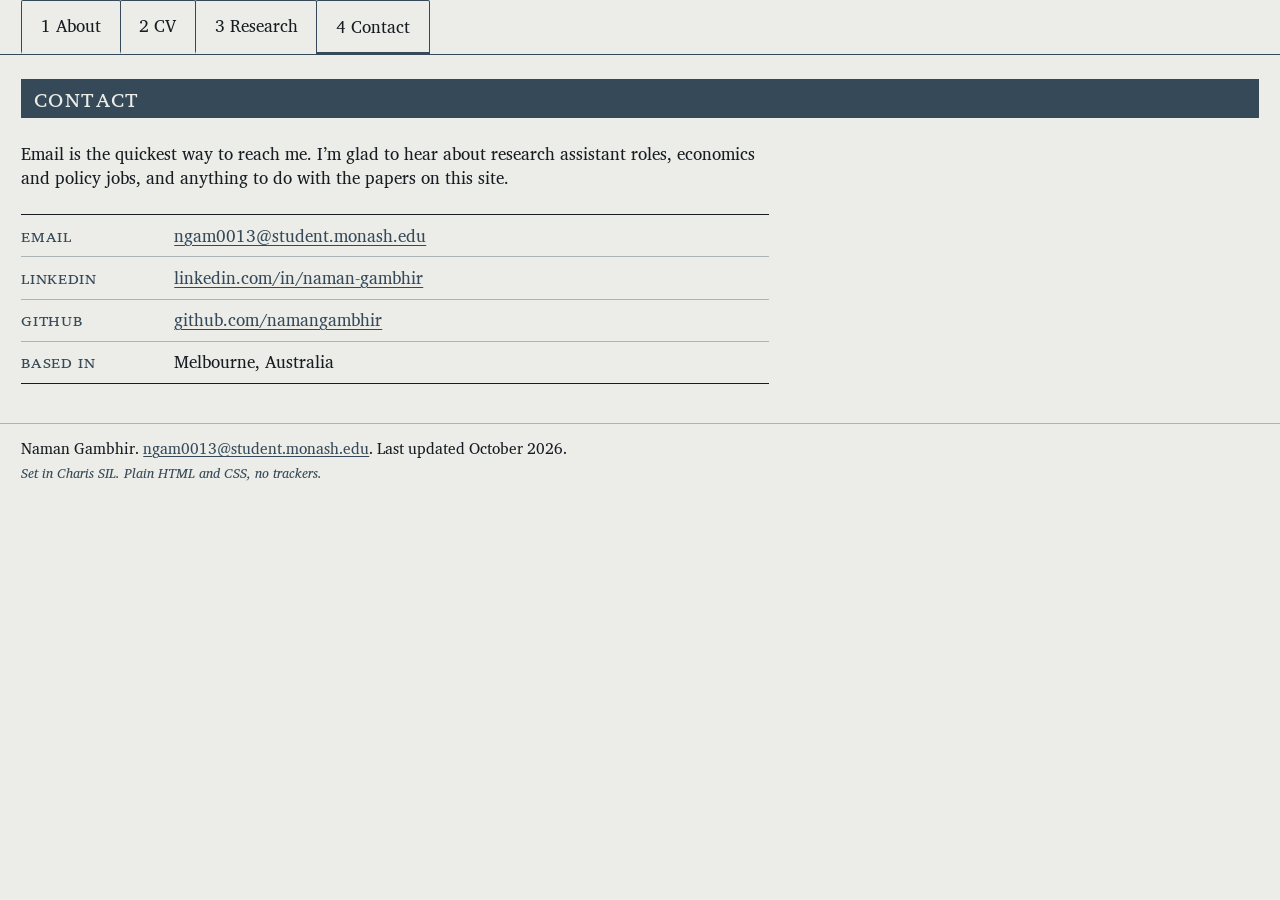
==== contact.html @ 35478369 "Add contact page, Devanagari name intro, and CV updates" ====
<!DOCTYPE html>
<html lang="en-AU">
<head>
  <meta charset="utf-8">
  <meta name="viewport" content="width=device-width, initial-scale=1">
  <title>Contact | Naman Gambhir</title>
  <meta name="description" content="How to reach Naman Gambhir, Master of Economics student at Monash University.">
  <meta name="color-scheme" content="light dark">
  <meta property="og:type" content="website">
  <meta property="og:title" content="Contact | Naman Gambhir">
  <meta property="og:description" content="How to reach Naman Gambhir, Master of Economics student at Monash University.">
  <meta property="og:locale" content="en_AU">
  <link rel="icon" href="assets/img/favicon.svg" type="image/svg+xml">
  <link rel="preconnect" href="https://fonts.googleapis.com">
  <link rel="preconnect" href="https://fonts.gstatic.com" crossorigin>
  <link rel="stylesheet" href="https://fonts.googleapis.com/css2?family=Charis+SIL:ital,wght@0,400;0,700;1,400&amp;display=swap">
  <link rel="stylesheet" href="assets/css/base.css">
  <link rel="stylesheet" href="assets/css/offprint.css">
</head>
<body>
  <a class="skip-link" href="#main">Skip to content</a>

  <header class="site-header">
    <nav aria-label="Sections">
      <ul class="tabs">
        <li><a href="index.html">1 About</a></li>
        <li><a href="cv.html">2 CV</a></li>
        <li><a href="research.html">3 Research</a></li>
        <li><a href="contact.html" aria-current="page">4 Contact</a></li>
      </ul>
    </nav>
  </header>

  <main id="main">
    <h1 class="series-band">Contact</h1>

    <p class="contact-lede">Email is the quickest way to reach me. I&rsquo;m glad to hear about research assistant roles, economics and policy jobs, and anything to do with the papers on this site.</p>

    <!-- To add a row (SSRN, for example), copy one <div> ... </div> block.
         External links open in a new tab: keep target="_blank" rel="noopener". -->
    <dl class="contact-list">
      <div>
        <dt>Email</dt>
        <dd><a href="mailto:ngam0013@student.monash.edu">ngam0013@student.monash.edu</a></dd>
      </div>
      <div>
        <dt>LinkedIn</dt>
        <dd><a href="https://www.linkedin.com/in/naman-gambhir/" target="_blank" rel="noopener">linkedin.com/in/naman-gambhir</a></dd>
      </div>
      <div>
        <dt>GitHub</dt>
        <dd><a href="https://github.com/namangambhir" target="_blank" rel="noopener">github.com/namangambhir</a></dd>
      </div>
      <!-- TODO: add once the SSRN author page exists:
      <div>
        <dt>SSRN</dt>
        <dd><a href="[SSRN AUTHOR PAGE URL]" target="_blank" rel="noopener">SSRN author page</a></dd>
      </div>
      -->
      <div>
        <dt>Based in</dt>
        <dd>Melbourne, Australia</dd>
      </div>
    </dl>
  </main>

  <footer class="site-footer">
    <p>Naman Gambhir. <a href="mailto:ngam0013@student.monash.edu">ngam0013@student.monash.edu</a>. Last updated October 2026.</p>
    <p class="colophon">Set in Charis SIL. Plain HTML and CSS, no trackers.</p>
  </footer>
</body>
</html>
---- assets/css/base.css ----
/* ==========================================================================
   base.css
   Tokens, typography, shared layout. Edit colours, fonts and spacing here.
   ========================================================================== */

:root {
  /* Palette. Each colour has one job (see EDITING.md). */
  --paper-offprint: #ECEDE8;               /* page background */
  --ink:            #171C22;               /* body text */
  --slate:          #364958;               /* structure: tab indicator, band, rules, links */
  --red-ink:        #C23B22;               /* focus outline */
  --rule:           rgba(54, 73, 88, 0.35);/* light rules between rows and items */

  /* Roles, so dark mode can swap them in one place */
  --surface:    var(--paper-offprint);
  --text:       var(--ink);
  --on-slate:   var(--paper-offprint);     /* text on slate fills */

  /* Fonts */
  --font-serif: "Charter", "Charis SIL", Georgia, serif;

  /* Type and spacing */
  --base-size:  17px;
  --measure:    65ch;
  --content:    78rem;                     /* full width of a page's content column */
  --prose:      75ch;                      /* running prose (abstracts, notes) caps here */
  --prose-wide: 85ch;                      /* prose set without hyphens, so it needs the extra room */
  --nav-h:      3.25rem;
  --gutter:     1.25rem;
  --edge:       0rem;                      /* extra left gutter, if ever needed */
  --space-1:    0.25rem;
  --space-2:    0.5rem;
  --space-3:    0.85rem;
  --space-4:    1.4rem;
  --space-5:    2.3rem;

  /* Motion */
  --dur:        100ms;
  --ease:       cubic-bezier(0, 0, 0.2, 1);
}

/* Dark mode: same hues, lightened where they carry text or UI. */
@media (prefers-color-scheme: dark) {
  :root:not([data-theme="light"]) {
    --surface:      var(--ink);
    --text:         var(--paper-offprint);
    --slate:        #9DB8CA;
    --red-ink:      #E2745E;
    --rule:         rgba(157, 184, 202, 0.35);
    --on-slate:     var(--ink);
  }
}
:root[data-theme="dark"] {
  --surface:      var(--ink);
  --text:         var(--paper-offprint);
  --slate:        #9DB8CA;
  --red-ink:      #E2745E;
  --rule:         rgba(157, 184, 202, 0.35);
  --on-slate:     var(--ink);
}

/* ---------- Reset ---------- */
*, *::before, *::after { box-sizing: border-box; }

html {
  font-size: var(--base-size);
  -webkit-text-size-adjust: 100%;
  text-size-adjust: 100%;
}

body {
  margin: 0;
  background: var(--surface);
  color: var(--text);
  font-family: var(--font-serif);
  line-height: 1.42;
  font-variant-numeric: oldstyle-nums;
  font-feature-settings: "onum" 1;
  hyphens: auto;
  -webkit-hyphens: auto;
  overflow-wrap: break-word;
}

img { max-width: 100%; height: auto; }

/* ---------- Text selection: slate, like a highlighter in the margin ---------- */
::selection { background: var(--slate); color: var(--on-slate); }

/* ---------- Links and focus ---------- */
a {
  color: var(--slate);
  text-decoration-thickness: 1px;
  text-underline-offset: 0.15em;
  transition: color var(--dur) var(--ease);
}
a:hover { text-decoration-thickness: 2px; }

:focus-visible {
  outline: 2px solid var(--red-ink);
  outline-offset: 2px;
}

.skip-link {
  position: absolute;
  left: var(--space-2);
  top: -4rem;
  padding: var(--space-1) var(--space-2);
  background: var(--surface);
  color: var(--text);
  border: 1px solid var(--slate);
  z-index: 100;
}
.skip-link:focus { top: var(--space-2); }

.sr-only {
  position: absolute;
  width: 1px;
  height: 1px;
  margin: -1px;
  padding: 0;
  overflow: hidden;
  clip: rect(0, 0, 0, 0);
  white-space: nowrap;
  border: 0;
}

/* ---------- Sheet tabs (navigation) ---------- */
.site-header {
  position: sticky;
  top: 0;
  z-index: 30;
  background: var(--surface);
}

/* The horizontal rule belongs to the tab strip itself, so the tabs' vertical
   borders land exactly on it with no sub-pixel gap. */
.tabs {
  display: flex;
  align-items: stretch;
  height: var(--nav-h);
  margin: 0;
  padding: 0 var(--gutter) 0 calc(var(--gutter) + var(--edge));
  border-bottom: 1px solid var(--slate);
  list-style: none;
}

.tabs li { display: flex; }

/* Pull each tab onto its neighbour so a shared edge draws as one line, not two */
.tabs li + li { margin-left: -1px; }

.tabs a {
  position: relative;
  display: flex;
  align-items: center;
  padding: 0 1.1rem;
  border: 1px solid var(--slate);
  border-bottom: 3px solid transparent;
  border-radius: 2px 2px 0 0;
  background: var(--surface);
  color: var(--text);
  text-decoration: none;
  white-space: nowrap;
  font-variant-numeric: lining-nums tabular-nums;
  font-feature-settings: "lnum" 1, "tnum" 1;
  transition: background-color var(--dur) var(--ease);
}
.tabs a:hover { background: var(--rule); }

/* The active tab is marked by a thick rule underneath it, sitting on top of
   the strip's own 1px rule. */
.tabs a[aria-current="page"] {
  z-index: 1;
  margin-bottom: -1px;
  border-bottom-color: var(--slate);
}
.tabs a:focus-visible { outline-offset: -4px; z-index: 2; }

/* ---------- Page layout ---------- */
main {
  counter-reset: section;
  padding: var(--space-4) var(--gutter) var(--space-5) calc(var(--gutter) + var(--edge));
}

.column { max-width: var(--measure); }

.site-footer {
  padding: var(--space-3) var(--gutter) 3.5rem calc(var(--gutter) + var(--edge));
  border-top: 1px solid var(--rule);
  font-size: 0.9rem;
}
.site-footer p { margin: 0; text-indent: 0; }

/* ---------- Headings ---------- */
h1, h2, h3 {
  margin: 0;
  font-weight: 400;
  font-variant-caps: all-small-caps;
  letter-spacing: 0.04em;
  line-height: 1.2;
}
h1 { font-size: 1.35rem; }
h2 { font-size: 1.15rem; margin-bottom: var(--space-2); }
h3 { font-size: 1.05rem; }

main h2::before {
  counter-increment: section;
  content: counter(section) ". ";
  font-variant-numeric: lining-nums;
  font-feature-settings: "lnum" 1;
}

/* ---------- Prose ---------- */
.prose p {
  margin: 0;
  text-indent: 1.5em;
  text-align: justify;
}
.prose :is(h1, h2, h3) + p,
.prose p:first-child { text-indent: 0; }

/* ---------- Tables: lining tabular figures ---------- */
table {
  font-variant-numeric: lining-nums tabular-nums;
  font-feature-settings: "lnum" 1, "tnum" 1;
}

/* ---------- Motion ---------- */
@media (prefers-reduced-motion: reduce) {
  *, *::before, *::after {
    transition: none !important;
    animation: none !important;
    scroll-behavior: auto !important;
  }
}

/* ---------- Small screens ---------- */
@media (max-width: 767px) {
  :root { --gutter: 1rem; }
  .tabs li { flex: 1 1 auto; }
  .tabs a {
    flex: 1;
    justify-content: center;
    padding: 0 0.4rem;
    font-size: 0.95rem;
  }
  .prose p { text-align: left; }
}

/* ---------- Print ----------
   Any page prints as plain ink on white: no tabs, no buttons, no colophon.
   The CV page is the one that matters here; Ctrl+P gives a clean CV. */
@media print {
  :root {
    --surface: #fff;
    --text: #000;
    --slate: #333;
    --rule: #bbb;
    --on-slate: #000;
    --base-size: 10.5pt;
  }
  @page { margin: 16mm 15mm; }
  .site-header, .skip-link, .hero-actions, .colophon, .redact-bar,
  .fig-readout, .abstract-toggle, .copy-bib { display: none !important; }
  .reveal-pending { opacity: 1 !important; }
  main, .site-footer { padding-left: 0; padding-right: 0; }
  .series-band { background: none; color: #000; padding: 0; border-bottom: 2px solid #000; }
  a { color: inherit; text-decoration: none; }
  .cv tbody tr, figure { break-inside: avoid; }
  html .cv-group { margin-top: 1.2rem; }
  html .cv .col-date { width: 8rem; }
  html .cv .col-place { width: 6rem; }
  html .cv .col-fig { width: 8.5rem; }
  html .cv-main p, html .cv-main ul { max-width: none; }
  html .cv th, html .cv td { padding-top: 0.35rem; padding-bottom: 0.35rem; }
  h2 { break-after: avoid; }
  .abstract > p { display: block !important; }
}
---- assets/css/offprint.css ----
/* ==========================================================================
   offprint.css
   Every page: About, CV, Research and Contact. The journal offprint world,
   ink on cool paper. The CV is set like a results table in a paper.
   ========================================================================== */

/* ---------- Series band ---------- */
/* The page's h1, set as the slate band at the top of a working-paper series */
.series-band {
  max-width: var(--content);
  margin-bottom: var(--space-4);
  padding: 0.35rem 0.75rem;
  background: var(--slate);
  color: var(--on-slate);
  letter-spacing: 0.06em;
}

/* ---------- Groups of items ---------- */
/* The group runs the full content width, so the band, headings, titles and
   link rows line up with it. Running prose inside is pulled back to --prose
   on its own, because a 60rem line of body text is too long to read. */
.offprint-group {
  max-width: var(--content);
  margin-top: var(--space-5);
}
.offprint-group:first-of-type { margin-top: 0; }

.offprint-group > h2 {
  padding-bottom: var(--space-1);
  border-bottom: 1px solid var(--slate);
}

/* ---------- One item ---------- */
.item {
  margin-top: var(--space-4);
  padding-top: var(--space-3);
  border-top: 1px solid var(--rule);
}
.item:first-of-type {
  margin-top: var(--space-3);
  padding-top: 0;
  border-top: 0;
}

/* Titles are content, not section headings, so they stay in normal case */
.item-title {
  margin: 0;
  font-size: 1.05rem;
  font-variant-caps: normal;
  letter-spacing: 0;
  line-height: 1.3;
}

.item-authors {
  margin: var(--space-1) 0 0;
  font-variant-caps: all-small-caps;
  letter-spacing: 0.04em;
  text-indent: 0;
}

.item-status {
  margin: 0;
  font-style: italic;
  text-indent: 0;
}

/* ---------- Abstract: every paragraph is in the HTML ----------
   With JavaScript off the whole abstract is simply on the page. research.js
   folds it down to the first paragraph and moves the toggle to the end of
   the last paragraph you can see, so the text never looks like it stops
   mid-abstract. */
.abstract {
  margin-top: var(--space-2);
}

/* Folding waits for research.js to mark the abstract, not just for the page
   to have JS at all. If the script is stale, blocked or throws, nothing is
   marked, so the whole abstract stays on the page instead of paragraphs
   being hidden with no working control to reveal them. */
.abstract.is-collapsible:not(.is-open) > p:nth-of-type(n + 2) { display: none; }

/* Paragraphs are separated by space rather than a first line indent, so each
   one starts flush left. */
.abstract > p {
  max-width: var(--prose);
  margin: var(--space-3) 0 0;
  text-indent: 0;
  text-align: justify;
  hyphens: auto;
  -webkit-hyphens: auto;
}
.abstract > p:first-of-type { margin-top: 0; }

/* The toggle does nothing without JS, so it is absent until JS says so. It
   reads as a continuation of the sentence, not as a button. */
.abstract-toggle { display: none; }
.abstract.is-collapsible .abstract-toggle {
  display: inline;
  margin-left: 0.4em;
  padding: 0;
  border: 0;
  background: none;
  color: var(--slate);
  font: inherit;
  font-style: italic;
  font-variant-caps: all-small-caps;
  letter-spacing: 0.04em;
  white-space: nowrap;
  cursor: pointer;
}
.abstract-toggle[aria-expanded="false"]::before { content: "\25B8\00A0"; }
.abstract-toggle[aria-expanded="true"]::before  { content: "\25BE\00A0"; }
.abstract-toggle:hover { text-decoration: underline; }
.abstract-toggle:focus-visible { outline: 2px solid var(--red-ink); outline-offset: 2px; }

/* ---------- Two columns: abstract, then a margin column ----------
   Only an item that actually has a margin column becomes a grid, so items
   without one stay full width. Where :has() is unsupported the item stays a
   single column and the aside drops underneath, which is the same thing the
   narrow layout below does, so nothing breaks. */
.item:has(.item-aside) {
  display: grid;
  grid-template-columns: minmax(0, 68ch) minmax(13.5rem, 16.5rem);
  justify-content: space-between;
  column-gap: var(--space-5);
  align-items: start;
}
.item > .item-title,
.item > .item-status { grid-column: 1 / -1; }
.item-body,
.item-aside { min-width: 0; }

.item-aside { font-size: 0.9rem; }

/* In a narrow column the links stack instead of running across */
.item-aside .item-links { margin-top: 0; }
.item-aside .item-links > * { display: block; }
.item-aside .item-links > * + * { margin-left: 0; margin-top: var(--space-1); }
.js .item-aside .copy-bib { display: block; }

.item-date {
  margin: var(--space-3) 0 0;
  text-indent: 0;
  font-style: italic;
}

.keyfig-head {
  margin: var(--space-4) 0 var(--space-1);
  font-size: 0.9rem;
}

/* A journal table in miniature: thin rules top and bottom, nothing else */
.keyfig {
  margin: 0;
  padding: var(--space-2) 0;
  border-top: 1px solid var(--text);
  border-bottom: 1px solid var(--text);
  hyphens: none;
  -webkit-hyphens: none;
}
.keyfig > div + div { margin-top: var(--space-2); }
.keyfig dt {
  color: var(--slate);
  font-variant-caps: all-small-caps;
  letter-spacing: 0.04em;
  line-height: 1.25;
}
.keyfig dd {
  margin: 0;
  line-height: 1.25;
  font-variant-numeric: lining-nums tabular-nums;
  font-feature-settings: "lnum" 1, "tnum" 1;
}

/* ---------- Links row ---------- */
.item-links {
  margin: var(--space-2) 0 0;
  text-indent: 0;
  font-variant-caps: all-small-caps;
  letter-spacing: 0.04em;
}
.item-links > * + * { margin-left: var(--space-3); }

.item-links .pending {
  color: var(--slate);
  font-style: italic;
}

/* The copy button needs JS, so it is absent until JS says otherwise */
.copy-bib { display: none; }
.js .copy-bib {
  display: inline;
  padding: 0;
  border: 0;
  background: none;
  color: var(--slate);
  font: inherit;
  font-variant-caps: all-small-caps;
  letter-spacing: 0.04em;
  text-decoration: underline;
  text-underline-offset: 0.15em;
  cursor: pointer;
}
.copy-bib:hover { text-decoration-thickness: 2px; }
.copy-bib:focus-visible { outline: 2px solid var(--red-ink); outline-offset: 2px; }

/* ---------- Results table: regression style, horizontal rules only ---------- */
.results-wrap { overflow-x: auto; margin-top: var(--space-3); }

/* width: auto so the table is only as wide as its columns need, sitting flush
   left with everything else in the column. If it outgrows the column,
   .results-wrap scrolls instead of the page.

   It also sets its own type rather than taking the running prose settings it
   would otherwise inherit from body: hyphenation off so no coefficient or
   label is ever broken with a hyphen, lining tabular figures so the digits
   line up in a column, and a tighter line-height than prose wants. */
.results {
  width: auto;
  border-collapse: collapse;
  border-top: 2px solid var(--text);
  border-bottom: 2px solid var(--text);
  font-size: 0.85em;
  line-height: 1.3;
  hyphens: none;
  -webkit-hyphens: none;
  font-variant-numeric: lining-nums tabular-nums;
  font-feature-settings: "lnum" 1, "tnum" 1;
}
.results caption {
  padding-bottom: var(--space-1);
  font-variant-caps: all-small-caps;
  letter-spacing: 0.04em;
  text-align: left;
}
.results th,
.results td {
  padding: 0.2rem 0 0.2rem 1.4rem;
  font-weight: 400;
  text-align: right;
  white-space: nowrap;
}
.results th:first-child,
.results td:first-child {
  padding-left: 0;
  text-align: left;
  white-space: normal;
}
.results thead th { border-bottom: 1px solid var(--text); }
/* Standard errors sit directly under their coefficient, as one entry */
.results tbody tr.se td { padding-top: 0; }
.results .se td {
  font-size: 0.9em;
  line-height: 1.1;
}
.results tbody tr.gap > * { padding-top: 0.7rem; }

.results-notes {
  max-width: var(--prose);
  margin: var(--space-2) 0 0;
  font-size: 0.9rem;
  line-height: 1.35;
  text-indent: 0;
  text-align: left;
}

/* ==========================================================================
   Home page
   ========================================================================== */

.hero {
  display: grid;
  grid-template-columns: minmax(0, 44rem) auto;
  grid-template-areas:
    "name  photo"
    "text  photo"
    "acts  photo";
  column-gap: 4.5rem;
  justify-content: start;
  align-items: start;
  max-width: var(--content);
}

/* The one large thing on the site, per the brief */
.hero-name {
  grid-area: name;
  margin-bottom: var(--space-4);
  font-size: clamp(2.5rem, 6vw, 5rem);
  font-variant-caps: normal;
  letter-spacing: 0;
  line-height: 1;
}

.about-text {
  grid-area: text;
  position: relative;            /* the redaction bars measure against this */
  max-width: var(--prose-wide);
}

/* Hyphenation is off here, so no word is ever split across a line. That is
   what makes the column wider than the rest of the site's prose: justified
   text with no hyphens needs the extra room or the word spacing goes gappy. */
.about-text > p {
  margin: var(--space-3) 0 0;
  text-indent: 0;
  text-align: left;
  hyphens: none;
  -webkit-hyphens: none;
}
.about-text > p:first-child { margin-top: 0; }

.hero-actions {
  grid-area: acts;
  display: flex;
  flex-wrap: wrap;
  gap: var(--space-2);
  margin: var(--space-4) 0 0;
  text-indent: 0;
}

/* Sits against the text block rather than the top of the name, so the circle
   reads as part of the paragraph column instead of floating above it. */
.hero-aside {
  grid-area: photo;
  align-self: center;
}

/* Circular, because the source photo is a circular crop on a grey field.
   The clip sits just inside the photo's own edge, so no grey shows. */
.portrait {
  display: block;
  width: 220px;
  max-width: 100%;
  height: auto;
  border-radius: 50%;
  border: 1px solid var(--rule);
}

/* ---------- Buttons ---------- */
.btn {
  display: inline-block;
  padding: 0.3rem 1rem;
  border: 1px solid var(--slate);
  border-radius: 0;
  background: none;
  color: var(--text);
  text-decoration: none;
  font-variant-caps: all-small-caps;
  letter-spacing: 0.04em;
  white-space: nowrap;
  transition: background-color var(--dur) var(--ease), color var(--dur) var(--ease);
}
.btn:hover { background: var(--slate); color: var(--on-slate); }
.btn:focus-visible { outline: 2px solid var(--red-ink); outline-offset: 2px; }

.btn-primary { background: var(--slate); color: var(--on-slate); }
.btn-primary:hover { background: var(--text); border-color: var(--text); color: var(--surface); }

/* ---------- Current work ---------- */
.current-work {
  max-width: var(--content);
  margin-top: var(--space-5);
  padding-top: var(--space-4);
  border-top: 1px solid var(--rule);
}

.work-grid {
  display: grid;
  grid-template-columns: repeat(2, minmax(0, 1fr));
  column-gap: var(--space-5);
  row-gap: var(--space-4);
  margin-top: var(--space-3);
}

.work-label {
  margin: 0;
  color: var(--slate);
  text-indent: 0;
  font-variant-caps: all-small-caps;
  letter-spacing: 0.04em;
}
.work-title {
  margin: var(--space-1) 0 0;
  font-size: 1.05rem;
  font-variant-caps: normal;
  letter-spacing: 0;
  line-height: 1.3;
}
.work-desc {
  max-width: var(--prose);
  margin: var(--space-2) 0 0;
  text-indent: 0;
}
.work-more { margin: var(--space-4) 0 0; text-indent: 0; }

/* ---------- The name: Devanagari first, then Latin ----------
   The Latin name is the real text and is always in the HTML. home.js lays
   the Devanagari over it and crossfades; with no script, nothing moves. */
.hero-name {
  position: relative;
  width: fit-content;
  margin-bottom: 2.4rem;
  outline-offset: 6px;
}
.name-latin { display: inline-block; }
.name-intro .name-latin { opacity: 0; }
.name-deva {
  position: absolute;
  left: 0;
  top: 0.08em;
  font-family: "Tiro Devanagari Hindi", var(--font-serif);
  font-weight: 400;
  white-space: nowrap;
  pointer-events: none;
}
.hero-name.is-deva .name-latin { opacity: 0; }
.hero-name.is-swapping .name-latin {
  opacity: 1;
  transition: opacity 600ms var(--ease);
}
.hero-name.is-swapping .name-deva {
  opacity: 0;
  transform: translateY(-0.12em);
  transition: opacity 450ms var(--ease), transform 600ms var(--ease);
}

/* The gloss: a small italic line under the name, on hover, focus or tap */
.name-gloss {
  position: absolute;
  left: 0.1em;
  top: 100%;
  margin-top: 0.35rem;
  color: var(--slate);
  font-size: 1rem;
  font-style: italic;
  letter-spacing: 0;
  white-space: nowrap;
  opacity: 0;
  transform: translateY(-0.25rem);
  transition: opacity 200ms var(--ease), transform 200ms var(--ease);
  pointer-events: none;
}
.name-gloss [lang="hi"] {
  font-family: "Tiro Devanagari Hindi", var(--font-serif);
  font-style: normal;
}
.hero-name:hover .name-gloss,
.hero-name:focus .name-gloss,
.hero-name:focus-within .name-gloss {
  opacity: 1;
  transform: none;
}
.hero-name:focus:not(:focus-visible) { outline: none; }

/* ---------- Small screens ---------- */

/* The margin column drops below the abstract and the item is one column
   again. The results table keeps scrolling inside .results-wrap, so the page
   itself never scrolls sideways. */
@media (max-width: 899px) {
  .item:has(.item-aside) { display: block; }
  .item-aside { margin-top: var(--space-4); }
  .item-aside .item-links > * { display: inline; }
  .item-aside .item-links > * + * { margin-left: var(--space-3); margin-top: 0; }
  .js .item-aside .copy-bib { display: inline; }
  .keyfig { max-width: var(--prose); }
}

/* The photo moves above the about text but stays below the name, so the
   first thing on a phone is still who this is. */
@media (max-width: 899px) {
  .hero {
    grid-template-columns: 1fr;
    grid-template-areas:
      "name"
      "photo"
      "text"
      "acts";
  }
  .hero-aside { margin-bottom: var(--space-4); }
}

@media (max-width: 767px) {
  .abstract > p { text-align: left; }
  .about-text > p { text-align: left; }
  .work-grid { grid-template-columns: 1fr; }
}

/* ==========================================================================
   CV page
   Each section is one table set like a results table: small-caps column
   heads over a rule, light rules between rows, footnotes in a Notes line.
   No JavaScript on this page; everything is in the HTML.
   ========================================================================== */

.cv-lede {
  max-width: var(--content);
  margin: 0 0 var(--space-5);
  text-indent: 0;
}
.cv-lede a { margin-left: var(--space-2); }

.cv-group {
  max-width: var(--content);
  margin-top: var(--space-5);
}
.cv-group > h2 {
  padding-bottom: var(--space-1);
  border-bottom: 1px solid var(--slate);
}

.cv {
  width: 100%;
  border-collapse: collapse;
  line-height: 1.35;
}
.cv .col-date  { width: 11rem; }
.cv .col-place { width: 8rem; }
.cv .col-fig   { width: 11rem; }

.cv th,
.cv td {
  padding: var(--space-3) var(--space-4) var(--space-3) 0;
  vertical-align: top;
  text-align: left;
  font-weight: 400;
}
.cv th:last-child,
.cv td:last-child { padding-right: 0; text-align: right; }

.cv thead th {
  padding-top: var(--space-1);
  padding-bottom: var(--space-1);
  border-bottom: 1px solid var(--text);
  color: var(--slate);
  font-size: 0.9rem;
  font-variant-caps: all-small-caps;
  letter-spacing: 0.04em;
}
.cv tbody tr + tr > * { border-top: 1px solid var(--rule); }
.cv tbody tr:last-child > * { border-bottom: 1px solid var(--text); }

/* Dates, places and figures: lining figures, no hyphens, never broken */
.cv-date,
.cv-place,
.cv-fig {
  hyphens: none;
  -webkit-hyphens: none;
  font-variant-numeric: lining-nums tabular-nums;
  font-feature-settings: "lnum" 1, "tnum" 1;
}
.cv-date { white-space: nowrap; }

.cv-title { display: block; font-weight: 700; }
.cv-sub   { display: block; font-style: italic; }

.cv-main p,
.cv-main ul {
  max-width: var(--prose);
  margin: var(--space-2) 0 0;
  font-size: 0.95rem;
  text-indent: 0;
}
.cv-main ul { padding-left: 1.1rem; }
.cv-main li + li { margin-top: var(--space-1); }

.cv-fig .pending { color: var(--slate); font-style: italic; }
.cv-fig-note {
  display: block;
  color: var(--slate);
  font-size: 0.8rem;
  font-style: italic;
}

/* Footnote markers, and the note they point to lights up when followed */
.fn {
  font-size: 0.7em;
  line-height: 0;
  margin-left: 0.1em;
}
.fn a { text-decoration: none; }
.cv-notes {
  max-width: var(--prose);
  margin: var(--space-2) 0 0;
  font-size: 0.9rem;
  line-height: 1.35;
  text-indent: 0;
}
.cv-notes sup { font-size: 0.75em; }
.cv-notes span:target { background: var(--rule); }

/* Skills: a short list in the same grid as the tables above */
.cv-skills { margin: var(--space-3) 0 0; }
.cv-skills > div {
  display: grid;
  grid-template-columns: 11rem minmax(0, 1fr);
  padding: var(--space-1) 0;
}
.cv-skills dt {
  color: var(--slate);
  font-variant-caps: all-small-caps;
  letter-spacing: 0.04em;
}
.cv-skills dd { margin: 0; }

/* ---------- CV on small screens ----------
   Each row becomes a block: date and place on one small-caps line, the
   entry under it, the figure last. The column heads stay for screen
   readers only. */
@media (max-width: 767px) {
  .cv, .cv tbody { display: block; width: auto; }
  .cv thead {
    position: absolute;
    width: 1px; height: 1px;
    overflow: hidden;
    clip: rect(0, 0, 0, 0);
  }
  .cv tbody tr {
    display: flex;
    flex-wrap: wrap;
    column-gap: 0.5em;
    padding: var(--space-3) 0;
    border-top: 1px solid var(--rule);
  }
  .cv tbody tr:first-child { border-top: 1px solid var(--text); }
  .cv tbody tr:last-child  { border-bottom: 1px solid var(--text); }
  .cv tbody tr > * {
    display: block;
    padding: 0;
    border: 0 !important;
    text-align: left !important;
  }

  /* date and place share one small-caps line above the entry */
  .cv-date,
  .cv-place {
    color: var(--slate);
    font-size: 0.9rem;
    font-variant-caps: all-small-caps;
    letter-spacing: 0.04em;
  }
  .cv-place:not(:empty)::before { content: "\00B7\00A0"; }
  .cv-main { flex-basis: 100%; order: 3; margin-top: var(--space-1); }
  .cv-fig  { flex-basis: 100%; order: 4; margin-top: var(--space-2); }
  .cv-fig:empty, .cv-place:empty { display: none !important; }

  .cv-skills > div { grid-template-columns: 1fr; }
}

/* ==========================================================================
   Home page, added 2026-10-25: lead line, featured paper, figures
   ========================================================================== */

/* The first line of the about, set larger. Left aligned, like everything in
   the about now, so the block reads as two sentences rather than a wall. */
.about-text > p.lead {
  margin-bottom: var(--space-3);
  font-size: 1.5rem;
  line-height: 1.3;
}

/* ---------- Featured paper: text on the left, its figure on the right --- */
.feature {
  display: grid;
  grid-template-columns: minmax(0, 1fr) minmax(0, 1.25fr);
  column-gap: var(--space-5);
  align-items: start;
  margin-top: var(--space-3);
}
.feature .work-title a { color: inherit; text-decoration: none; }
.feature .work-title a:hover { text-decoration: underline; }

/* Three numbers in a row, set like the keyfig box on the research page */
.figrow {
  display: grid;
  grid-template-columns: repeat(3, minmax(0, 1fr));
  gap: var(--space-3);
  margin: var(--space-4) 0 0;
  padding: var(--space-2) 0;
  border-top: 1px solid var(--text);
  border-bottom: 1px solid var(--text);
  hyphens: none;
  -webkit-hyphens: none;
}
.figrow dt {
  order: 2;
  color: var(--slate);
  font-size: 0.85rem;
  font-variant-caps: all-small-caps;
  letter-spacing: 0.04em;
  line-height: 1.2;
}
.figrow > div { display: flex; flex-direction: column; }
.figrow dd {
  order: 1;
  margin: 0;
  font-size: 1.9rem;
  line-height: 1.1;
  font-variant-numeric: lining-nums tabular-nums;
  font-feature-settings: "lnum" 1, "tnum" 1;
}
.figrow .u { font-size: 0.55em; margin-left: 0.1em; }

.work-thesis {
  margin-top: var(--space-5);
  padding-top: var(--space-3);
  border-top: 1px solid var(--rule);
  max-width: var(--prose);
}

/* ---------- Figures (home and research) ----------
   Inline SVG drawn in the site's own ink. Colours come from the tokens, so
   dark mode works without touching the SVG. */
.fig { margin: 0; }
.chart {
  display: block;
  width: 100%;
  height: auto;
  overflow: visible;
  font-family: var(--font-serif);
  font-variant-numeric: lining-nums tabular-nums;
  font-feature-settings: "lnum" 1, "tnum" 1;
  touch-action: pan-y;
}
.chart:focus { outline: none; }
.chart:focus-visible { outline: 2px solid var(--red-ink); outline-offset: 4px; }

.chart .grid  { stroke: var(--rule); stroke-width: 0.6; stroke-dasharray: 1 3; }
.chart .axis  { stroke: var(--text); stroke-width: 1; }
.chart .zero  { stroke: var(--text); stroke-width: 0.8; }
.chart .event { stroke: var(--slate); stroke-width: 0.8; stroke-dasharray: 3 3; }
.chart .tick  { fill: var(--text); font-size: 13px; }
.chart .note  { fill: var(--slate); font-size: 11.5px; font-style: italic; }

.chart .line   { fill: none; stroke-linejoin: round; stroke-linecap: round; }
.chart .line-a { stroke: var(--red-ink); stroke-width: 2.2; }
.chart .line-b { stroke: var(--slate); stroke-width: 1.6; }
.chart .band   { fill: var(--red-ink); opacity: 0.16; }
.chart .dot    { fill: var(--red-ink); }

.chart .end   { font-size: 13px; }
.chart .end-a { fill: var(--red-ink); }
.chart .end-b { fill: var(--slate); }
.chart .end-sub { fill: var(--red-ink); font-size: 13px; }

.chart .cursor     { stroke: var(--text); stroke-width: 0.8; }
.chart .cursor-dot { fill: var(--surface); stroke: var(--text); stroke-width: 1.5; }
.fig.is-interactive .chart { cursor: crosshair; }

.fig figcaption {
  margin-top: var(--space-2);
  font-size: 0.85rem;
  line-height: 1.35;
  text-indent: 0;
}
.fig-num { font-variant-caps: all-small-caps; letter-spacing: 0.04em; }

/* The readout only means anything once figures.js is running */
.fig-readout { display: none; }
.fig.is-interactive .fig-readout {
  display: block;
  margin-top: var(--space-1);
  color: var(--slate);
  font-style: italic;
  font-variant-numeric: lining-nums tabular-nums;
  font-feature-settings: "lnum" 1, "tnum" 1;
}
.fig.is-interactive .fig-readout.is-live { color: var(--text); font-style: normal; }

/* Research page: the event study sits under the abstract, before the table */
.es-fig { max-width: 40rem; margin-top: var(--space-4); }

/* ---------- Footer colophon ---------- */
.site-footer .colophon {
  margin-top: var(--space-1);
  color: var(--slate);
  font-size: 0.8rem;
  font-style: italic;
}

@media (max-width: 899px) {
  .feature { grid-template-columns: 1fr; }
  .feature-fig { margin-top: var(--space-4); }
}
@media (max-width: 767px) {
  .about-text > p.lead { font-size: 1.3rem; }
  .figrow dd { font-size: 1.5rem; }
  .chart .tick, .chart .end, .chart .end-sub { font-size: 20px; }
  .chart .note { font-size: 18px; }
  .chart .line-a { stroke-width: 3; }
  .chart .line-b { stroke-width: 2.2; }
}

/* ==========================================================================
   Contact page
   ========================================================================== */
.contact-lede {
  max-width: var(--prose);
  margin: 0 0 var(--space-4);
  text-indent: 0;
}
.contact-list {
  max-width: 44rem;
  margin: 0;
  border-top: 1px solid var(--text);
  border-bottom: 1px solid var(--text);
}
.contact-list > div {
  display: grid;
  grid-template-columns: 9rem minmax(0, 1fr);
  padding: var(--space-2) 0;
}
.contact-list > div + div { border-top: 1px solid var(--rule); }
.contact-list dt {
  color: var(--slate);
  font-variant-caps: all-small-caps;
  letter-spacing: 0.04em;
}
.contact-list dd { margin: 0; overflow-wrap: anywhere; }
@media (max-width: 767px) {
  .contact-list > div { grid-template-columns: 1fr; }
}
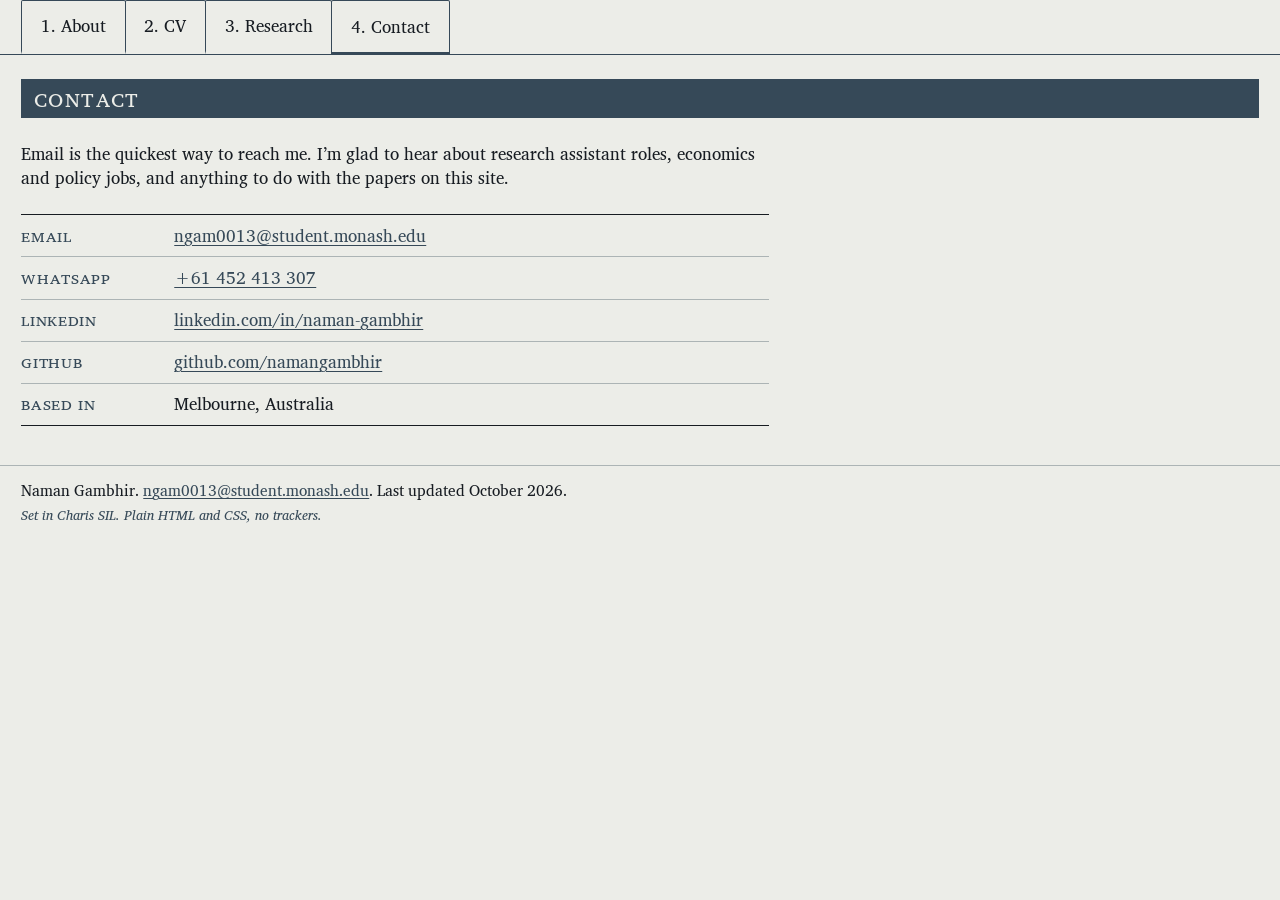
==== commit 0d894879: "Final edits: nav full stops, palindrome name intro, Namaste gloss, school row, WhatsApp contact, foo" ====
--- a/contact.html
+++ b/contact.html
@@ -23,10 +23,10 @@
   <header class="site-header">
     <nav aria-label="Sections">
       <ul class="tabs">
-        <li><a href="index.html">1 About</a></li>
-        <li><a href="cv.html">2 CV</a></li>
-        <li><a href="research.html">3 Research</a></li>
-        <li><a href="contact.html" aria-current="page">4 Contact</a></li>
+        <li><a href="index.html">1. About</a></li>
+        <li><a href="cv.html">2. CV</a></li>
+        <li><a href="research.html">3. Research</a></li>
+        <li><a href="contact.html" aria-current="page">4. Contact</a></li>
       </ul>
     </nav>
   </header>
@@ -42,6 +42,10 @@
       <div>
         <dt>Email</dt>
         <dd><a href="mailto:ngam0013@student.monash.edu">ngam0013@student.monash.edu</a></dd>
+      </div>
+      <div>
+        <dt>WhatsApp</dt>
+        <dd><a href="https://wa.me/61452413307" target="_blank" rel="noopener">+61 452 413 307</a></dd>
       </div>
       <div>
         <dt>LinkedIn</dt>
--- a/assets/css/base.css
+++ b/assets/css/base.css
@@ -209,6 +209,7 @@
   font-variant-numeric: lining-nums;
   font-feature-settings: "lnum" 1;
 }
+main h2.no-num::before { content: none; counter-increment: none; }
 
 /* ---------- Prose ---------- */
 .prose p {
--- a/assets/css/offprint.css
+++ b/assets/css/offprint.css
@@ -393,9 +393,9 @@
 }
 .work-more { margin: var(--space-4) 0 0; text-indent: 0; }
 
-/* ---------- The name: Devanagari first, then Latin ----------
-   The Latin name is the real text and is always in the HTML. home.js lays
-   the Devanagari over it and crossfades; with no script, nothing moves. */
+/* ---------- The name: palindrome intro ----------
+   The name is the real text and is always in the HTML. home.js lays a
+   letter-by-letter copy over it; with no script, nothing moves. */
 .hero-name {
   position: relative;
   width: fit-content;
@@ -403,26 +403,30 @@
   outline-offset: 6px;
 }
 .name-latin { display: inline-block; }
-.name-intro .name-latin { opacity: 0; }
-.name-deva {
+.name-intro .hero-name .name-latin,
+.hero-name.is-typing .name-latin { visibility: hidden; }
+
+/* The typed copy sits exactly over the real name */
+.name-type {
   position: absolute;
   left: 0;
-  top: 0.08em;
-  font-family: "Tiro Devanagari Hindi", var(--font-serif);
-  font-weight: 400;
-  white-space: nowrap;
+  top: 0;
+  white-space: pre;
   pointer-events: none;
 }
-.hero-name.is-deva .name-latin { opacity: 0; }
-.hero-name.is-swapping .name-latin {
-  opacity: 1;
-  transition: opacity 600ms var(--ease);
-}
-.hero-name.is-swapping .name-deva {
-  opacity: 0;
-  transform: translateY(-0.12em);
-  transition: opacity 450ms var(--ease), transform 600ms var(--ease);
-}
+.name-type .ch { visibility: hidden; }
+.name-type .ch.is-on { visibility: visible; }
+.type-caret {
+  display: inline-block;
+  width: 0.055em;
+  height: 0.82em;
+  margin-left: 0.04em;
+  vertical-align: -0.06em;
+  background: var(--red-ink);
+  animation: caret-blink 1s steps(1) infinite;
+}
+@keyframes caret-blink { 50% { opacity: 0; } }
+.type-caret.is-solid { animation: none; }
 
 /* The gloss: a small italic line under the name, on hover, focus or tap */
 .name-gloss {
@@ -440,11 +444,8 @@
   transition: opacity 200ms var(--ease), transform 200ms var(--ease);
   pointer-events: none;
 }
-.name-gloss [lang="hi"] {
-  font-family: "Tiro Devanagari Hindi", var(--font-serif);
-  font-style: normal;
-}
 .hero-name:hover .name-gloss,
+.hero-name.gloss-peek .name-gloss,
 .hero-name:focus .name-gloss,
 .hero-name:focus-within .name-gloss {
   opacity: 1;
@@ -587,6 +588,8 @@
   text-indent: 0;
 }
 .cv-notes sup { font-size: 0.75em; }
+/* One note per line */
+.cv-notes span[id] { display: block; }
 .cv-notes span:target { background: var(--rule); }
 
 /* Skills: a short list in the same grid as the tables above */
